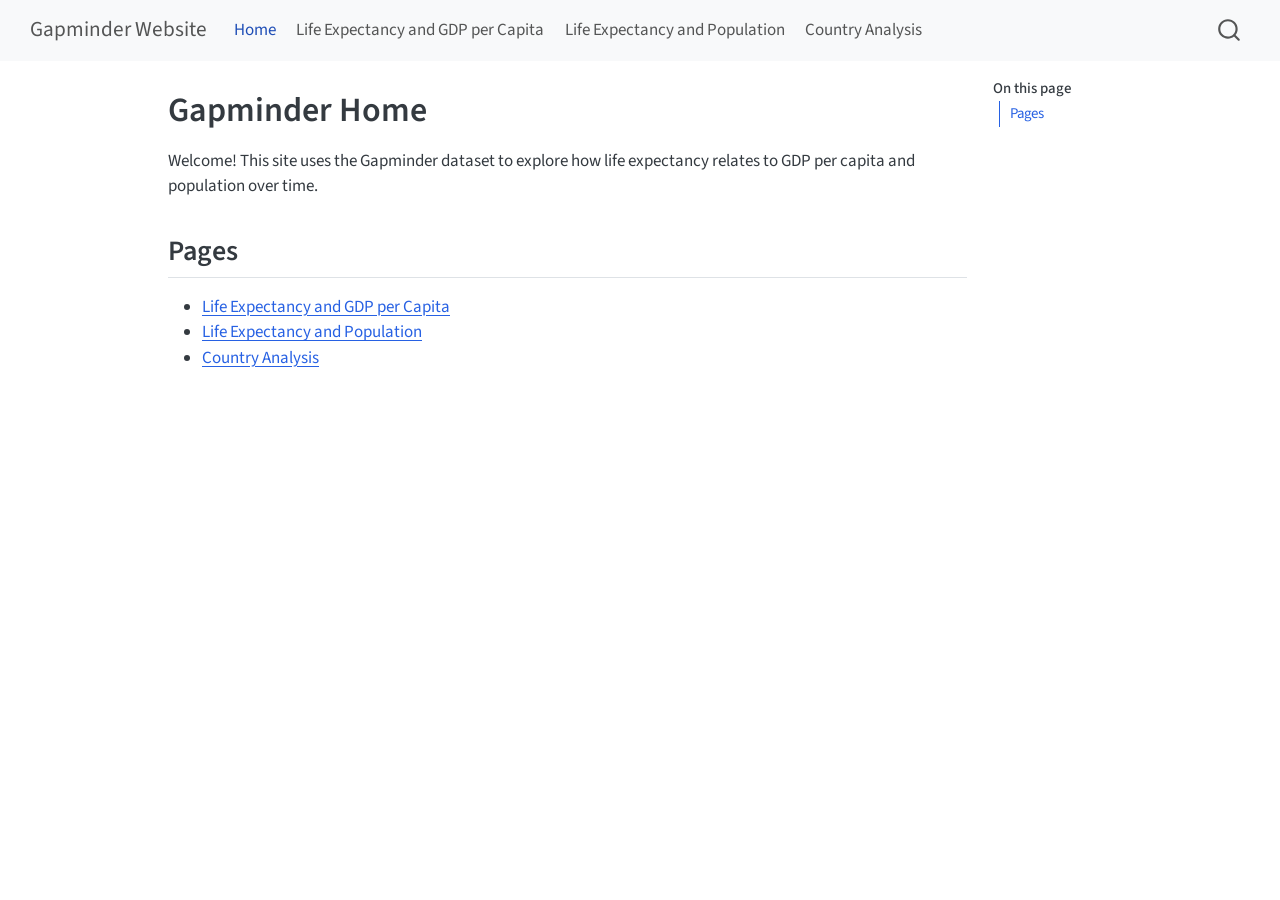
==== docs/index.html @ 2c4935e1 "Quarto website with gapminder pages" ====
<!DOCTYPE html>
<html xmlns="http://www.w3.org/1999/xhtml" lang="en" xml:lang="en"><head>

<meta charset="utf-8">
<meta name="generator" content="quarto-1.8.27">

<meta name="viewport" content="width=device-width, initial-scale=1.0, user-scalable=yes">


<title>Gapminder Home – Gapminder Website</title>
<style>
code{white-space: pre-wrap;}
span.smallcaps{font-variant: small-caps;}
div.columns{display: flex; gap: min(4vw, 1.5em);}
div.column{flex: auto; overflow-x: auto;}
div.hanging-indent{margin-left: 1.5em; text-indent: -1.5em;}
ul.task-list{list-style: none;}
ul.task-list li input[type="checkbox"] {
  width: 0.8em;
  margin: 0 0.8em 0.2em -1em; /* quarto-specific, see https://github.com/quarto-dev/quarto-cli/issues/4556 */ 
  vertical-align: middle;
}
</style>


<script src="site_libs/quarto-nav/quarto-nav.js"></script>
<script src="site_libs/quarto-nav/headroom.min.js"></script>
<script src="site_libs/clipboard/clipboard.min.js"></script>
<script src="site_libs/quarto-search/autocomplete.umd.js"></script>
<script src="site_libs/quarto-search/fuse.min.js"></script>
<script src="site_libs/quarto-search/quarto-search.js"></script>
<meta name="quarto:offset" content="./">
<script src="site_libs/quarto-html/quarto.js" type="module"></script>
<script src="site_libs/quarto-html/tabsets/tabsets.js" type="module"></script>
<script src="site_libs/quarto-html/axe/axe-check.js" type="module"></script>
<script src="site_libs/quarto-html/popper.min.js"></script>
<script src="site_libs/quarto-html/tippy.umd.min.js"></script>
<script src="site_libs/quarto-html/anchor.min.js"></script>
<link href="site_libs/quarto-html/tippy.css" rel="stylesheet">
<link href="site_libs/quarto-html/quarto-syntax-highlighting-ed96de9b727972fe78a7b5d16c58bf87.css" rel="stylesheet" id="quarto-text-highlighting-styles">
<script src="site_libs/bootstrap/bootstrap.min.js"></script>
<link href="site_libs/bootstrap/bootstrap-icons.css" rel="stylesheet">
<link href="site_libs/bootstrap/bootstrap-5b4ad623e5705c0698d39aec6f10cf02.min.css" rel="stylesheet" append-hash="true" id="quarto-bootstrap" data-mode="light">
<script id="quarto-search-options" type="application/json">{
  "location": "navbar",
  "copy-button": false,
  "collapse-after": 3,
  "panel-placement": "end",
  "type": "overlay",
  "limit": 50,
  "keyboard-shortcut": [
    "f",
    "/",
    "s"
  ],
  "show-item-context": false,
  "language": {
    "search-no-results-text": "No results",
    "search-matching-documents-text": "matching documents",
    "search-copy-link-title": "Copy link to search",
    "search-hide-matches-text": "Hide additional matches",
    "search-more-match-text": "more match in this document",
    "search-more-matches-text": "more matches in this document",
    "search-clear-button-title": "Clear",
    "search-text-placeholder": "",
    "search-detached-cancel-button-title": "Cancel",
    "search-submit-button-title": "Submit",
    "search-label": "Search"
  }
}</script>


</head>

<body class="nav-fixed quarto-light">

<div id="quarto-search-results"></div>
  <header id="quarto-header" class="headroom fixed-top">
    <nav class="navbar navbar-expand-lg " data-bs-theme="dark">
      <div class="navbar-container container-fluid">
      <div class="navbar-brand-container mx-auto">
    <a class="navbar-brand" href="./index.html">
    <span class="navbar-title">Gapminder Website</span>
    </a>
  </div>
            <div id="quarto-search" class="" title="Search"></div>
          <button class="navbar-toggler" type="button" data-bs-toggle="collapse" data-bs-target="#navbarCollapse" aria-controls="navbarCollapse" role="menu" aria-expanded="false" aria-label="Toggle navigation" onclick="if (window.quartoToggleHeadroom) { window.quartoToggleHeadroom(); }">
  <span class="navbar-toggler-icon"></span>
</button>
          <div class="collapse navbar-collapse" id="navbarCollapse">
            <ul class="navbar-nav navbar-nav-scroll me-auto">
  <li class="nav-item">
    <a class="nav-link active" href="./index.html" aria-current="page"> 
<span class="menu-text">Home</span></a>
  </li>  
  <li class="nav-item">
    <a class="nav-link" href="./life-gdp.html"> 
<span class="menu-text">Life Expectancy and GDP per Capita</span></a>
  </li>  
  <li class="nav-item">
    <a class="nav-link" href="./life-population.html"> 
<span class="menu-text">Life Expectancy and Population</span></a>
  </li>  
  <li class="nav-item">
    <a class="nav-link" href="./country.html"> 
<span class="menu-text">Country Analysis</span></a>
  </li>  
</ul>
          </div> <!-- /navcollapse -->
            <div class="quarto-navbar-tools">
</div>
      </div> <!-- /container-fluid -->
    </nav>
</header>
<!-- content -->
<div id="quarto-content" class="quarto-container page-columns page-rows-contents page-layout-article page-navbar">
<!-- sidebar -->
<!-- margin-sidebar -->
    <div id="quarto-margin-sidebar" class="sidebar margin-sidebar">
        <nav id="TOC" role="doc-toc" class="toc-active">
    <h2 id="toc-title">On this page</h2>
   
  <ul>
  <li><a href="#pages" id="toc-pages" class="nav-link active" data-scroll-target="#pages">Pages</a></li>
  </ul>
</nav>
    </div>
<!-- main -->
<main class="content" id="quarto-document-content">

<header id="title-block-header" class="quarto-title-block default">
<div class="quarto-title">
<h1 class="title">Gapminder Home</h1>
</div>



<div class="quarto-title-meta">

    
  
    
  </div>
  


</header>


<p>Welcome! This site uses the Gapminder dataset to explore how life expectancy relates to GDP per capita and population over time.</p>
<section id="pages" class="level2">
<h2 class="anchored" data-anchor-id="pages">Pages</h2>
<ul>
<li><a href="./life-gdp.html">Life Expectancy and GDP per Capita</a></li>
<li><a href="./life-population.html">Life Expectancy and Population</a></li>
<li><a href="./country.html">Country Analysis</a></li>
</ul>


</section>

</main> <!-- /main -->
<script id="quarto-html-after-body" type="application/javascript">
  window.document.addEventListener("DOMContentLoaded", function (event) {
    const icon = "";
    const anchorJS = new window.AnchorJS();
    anchorJS.options = {
      placement: 'right',
      icon: icon
    };
    anchorJS.add('.anchored');
    const isCodeAnnotation = (el) => {
      for (const clz of el.classList) {
        if (clz.startsWith('code-annotation-')) {                     
          return true;
        }
      }
      return false;
    }
    const onCopySuccess = function(e) {
      // button target
      const button = e.trigger;
      // don't keep focus
      button.blur();
      // flash "checked"
      button.classList.add('code-copy-button-checked');
      var currentTitle = button.getAttribute("title");
      button.setAttribute("title", "Copied!");
      let tooltip;
      if (window.bootstrap) {
        button.setAttribute("data-bs-toggle", "tooltip");
        button.setAttribute("data-bs-placement", "left");
        button.setAttribute("data-bs-title", "Copied!");
        tooltip = new bootstrap.Tooltip(button, 
          { trigger: "manual", 
            customClass: "code-copy-button-tooltip",
            offset: [0, -8]});
        tooltip.show();    
      }
      setTimeout(function() {
        if (tooltip) {
          tooltip.hide();
          button.removeAttribute("data-bs-title");
          button.removeAttribute("data-bs-toggle");
          button.removeAttribute("data-bs-placement");
        }
        button.setAttribute("title", currentTitle);
        button.classList.remove('code-copy-button-checked');
      }, 1000);
      // clear code selection
      e.clearSelection();
    }
    const getTextToCopy = function(trigger) {
      const outerScaffold = trigger.parentElement.cloneNode(true);
      const codeEl = outerScaffold.querySelector('code');
      for (const childEl of codeEl.children) {
        if (isCodeAnnotation(childEl)) {
          childEl.remove();
        }
      }
      return codeEl.innerText;
    }
    const clipboard = new window.ClipboardJS('.code-copy-button:not([data-in-quarto-modal])', {
      text: getTextToCopy
    });
    clipboard.on('success', onCopySuccess);
    if (window.document.getElementById('quarto-embedded-source-code-modal')) {
      const clipboardModal = new window.ClipboardJS('.code-copy-button[data-in-quarto-modal]', {
        text: getTextToCopy,
        container: window.document.getElementById('quarto-embedded-source-code-modal')
      });
      clipboardModal.on('success', onCopySuccess);
    }
      var localhostRegex = new RegExp(/^(?:http|https):\/\/localhost\:?[0-9]*\//);
      var mailtoRegex = new RegExp(/^mailto:/);
        var filterRegex = new RegExp('/' + window.location.host + '/');
      var isInternal = (href) => {
          return filterRegex.test(href) || localhostRegex.test(href) || mailtoRegex.test(href);
      }
      // Inspect non-navigation links and adorn them if external
     var links = window.document.querySelectorAll('a[href]:not(.nav-link):not(.navbar-brand):not(.toc-action):not(.sidebar-link):not(.sidebar-item-toggle):not(.pagination-link):not(.no-external):not([aria-hidden]):not(.dropdown-item):not(.quarto-navigation-tool):not(.about-link)');
      for (var i=0; i<links.length; i++) {
        const link = links[i];
        if (!isInternal(link.href)) {
          // undo the damage that might have been done by quarto-nav.js in the case of
          // links that we want to consider external
          if (link.dataset.originalHref !== undefined) {
            link.href = link.dataset.originalHref;
          }
        }
      }
    function tippyHover(el, contentFn, onTriggerFn, onUntriggerFn) {
      const config = {
        allowHTML: true,
        maxWidth: 500,
        delay: 100,
        arrow: false,
        appendTo: function(el) {
            return el.parentElement;
        },
        interactive: true,
        interactiveBorder: 10,
        theme: 'quarto',
        placement: 'bottom-start',
      };
      if (contentFn) {
        config.content = contentFn;
      }
      if (onTriggerFn) {
        config.onTrigger = onTriggerFn;
      }
      if (onUntriggerFn) {
        config.onUntrigger = onUntriggerFn;
      }
      window.tippy(el, config); 
    }
    const noterefs = window.document.querySelectorAll('a[role="doc-noteref"]');
    for (var i=0; i<noterefs.length; i++) {
      const ref = noterefs[i];
      tippyHover(ref, function() {
        // use id or data attribute instead here
        let href = ref.getAttribute('data-footnote-href') || ref.getAttribute('href');
        try { href = new URL(href).hash; } catch {}
        const id = href.replace(/^#\/?/, "");
        const note = window.document.getElementById(id);
        if (note) {
          return note.innerHTML;
        } else {
          return "";
        }
      });
    }
    const xrefs = window.document.querySelectorAll('a.quarto-xref');
    const processXRef = (id, note) => {
      // Strip column container classes
      const stripColumnClz = (el) => {
        el.classList.remove("page-full", "page-columns");
        if (el.children) {
          for (const child of el.children) {
            stripColumnClz(child);
          }
        }
      }
      stripColumnClz(note)
      if (id === null || id.startsWith('sec-')) {
        // Special case sections, only their first couple elements
        const container = document.createElement("div");
        if (note.children && note.children.length > 2) {
          container.appendChild(note.children[0].cloneNode(true));
          for (let i = 1; i < note.children.length; i++) {
            const child = note.children[i];
            if (child.tagName === "P" && child.innerText === "") {
              continue;
            } else {
              container.appendChild(child.cloneNode(true));
              break;
            }
          }
          if (window.Quarto?.typesetMath) {
            window.Quarto.typesetMath(container);
          }
          return container.innerHTML
        } else {
          if (window.Quarto?.typesetMath) {
            window.Quarto.typesetMath(note);
          }
          return note.innerHTML;
        }
      } else {
        // Remove any anchor links if they are present
        const anchorLink = note.querySelector('a.anchorjs-link');
        if (anchorLink) {
          anchorLink.remove();
        }
        if (window.Quarto?.typesetMath) {
          window.Quarto.typesetMath(note);
        }
        if (note.classList.contains("callout")) {
          return note.outerHTML;
        } else {
          return note.innerHTML;
        }
      }
    }
    for (var i=0; i<xrefs.length; i++) {
      const xref = xrefs[i];
      tippyHover(xref, undefined, function(instance) {
        instance.disable();
        let url = xref.getAttribute('href');
        let hash = undefined; 
        if (url.startsWith('#')) {
          hash = url;
        } else {
          try { hash = new URL(url).hash; } catch {}
        }
        if (hash) {
          const id = hash.replace(/^#\/?/, "");
          const note = window.document.getElementById(id);
          if (note !== null) {
            try {
              const html = processXRef(id, note.cloneNode(true));
              instance.setContent(html);
            } finally {
              instance.enable();
              instance.show();
            }
          } else {
            // See if we can fetch this
            fetch(url.split('#')[0])
            .then(res => res.text())
            .then(html => {
              const parser = new DOMParser();
              const htmlDoc = parser.parseFromString(html, "text/html");
              const note = htmlDoc.getElementById(id);
              if (note !== null) {
                const html = processXRef(id, note);
                instance.setContent(html);
              } 
            }).finally(() => {
              instance.enable();
              instance.show();
            });
          }
        } else {
          // See if we can fetch a full url (with no hash to target)
          // This is a special case and we should probably do some content thinning / targeting
          fetch(url)
          .then(res => res.text())
          .then(html => {
            const parser = new DOMParser();
            const htmlDoc = parser.parseFromString(html, "text/html");
            const note = htmlDoc.querySelector('main.content');
            if (note !== null) {
              // This should only happen for chapter cross references
              // (since there is no id in the URL)
              // remove the first header
              if (note.children.length > 0 && note.children[0].tagName === "HEADER") {
                note.children[0].remove();
              }
              const html = processXRef(null, note);
              instance.setContent(html);
            } 
          }).finally(() => {
            instance.enable();
            instance.show();
          });
        }
      }, function(instance) {
      });
    }
        let selectedAnnoteEl;
        const selectorForAnnotation = ( cell, annotation) => {
          let cellAttr = 'data-code-cell="' + cell + '"';
          let lineAttr = 'data-code-annotation="' +  annotation + '"';
          const selector = 'span[' + cellAttr + '][' + lineAttr + ']';
          return selector;
        }
        const selectCodeLines = (annoteEl) => {
          const doc = window.document;
          const targetCell = annoteEl.getAttribute("data-target-cell");
          const targetAnnotation = annoteEl.getAttribute("data-target-annotation");
          const annoteSpan = window.document.querySelector(selectorForAnnotation(targetCell, targetAnnotation));
          const lines = annoteSpan.getAttribute("data-code-lines").split(",");
          const lineIds = lines.map((line) => {
            return targetCell + "-" + line;
          })
          let top = null;
          let height = null;
          let parent = null;
          if (lineIds.length > 0) {
              //compute the position of the single el (top and bottom and make a div)
              const el = window.document.getElementById(lineIds[0]);
              top = el.offsetTop;
              height = el.offsetHeight;
              parent = el.parentElement.parentElement;
            if (lineIds.length > 1) {
              const lastEl = window.document.getElementById(lineIds[lineIds.length - 1]);
              const bottom = lastEl.offsetTop + lastEl.offsetHeight;
              height = bottom - top;
            }
            if (top !== null && height !== null && parent !== null) {
              // cook up a div (if necessary) and position it 
              let div = window.document.getElementById("code-annotation-line-highlight");
              if (div === null) {
                div = window.document.createElement("div");
                div.setAttribute("id", "code-annotation-line-highlight");
                div.style.position = 'absolute';
                parent.appendChild(div);
              }
              div.style.top = top - 2 + "px";
              div.style.height = height + 4 + "px";
              div.style.left = 0;
              let gutterDiv = window.document.getElementById("code-annotation-line-highlight-gutter");
              if (gutterDiv === null) {
                gutterDiv = window.document.createElement("div");
                gutterDiv.setAttribute("id", "code-annotation-line-highlight-gutter");
                gutterDiv.style.position = 'absolute';
                const codeCell = window.document.getElementById(targetCell);
                const gutter = codeCell.querySelector('.code-annotation-gutter');
                gutter.appendChild(gutterDiv);
              }
              gutterDiv.style.top = top - 2 + "px";
              gutterDiv.style.height = height + 4 + "px";
            }
            selectedAnnoteEl = annoteEl;
          }
        };
        const unselectCodeLines = () => {
          const elementsIds = ["code-annotation-line-highlight", "code-annotation-line-highlight-gutter"];
          elementsIds.forEach((elId) => {
            const div = window.document.getElementById(elId);
            if (div) {
              div.remove();
            }
          });
          selectedAnnoteEl = undefined;
        };
          // Handle positioning of the toggle
      window.addEventListener(
        "resize",
        throttle(() => {
          elRect = undefined;
          if (selectedAnnoteEl) {
            selectCodeLines(selectedAnnoteEl);
          }
        }, 10)
      );
      function throttle(fn, ms) {
      let throttle = false;
      let timer;
        return (...args) => {
          if(!throttle) { // first call gets through
              fn.apply(this, args);
              throttle = true;
          } else { // all the others get throttled
              if(timer) clearTimeout(timer); // cancel #2
              timer = setTimeout(() => {
                fn.apply(this, args);
                timer = throttle = false;
              }, ms);
          }
        };
      }
        // Attach click handler to the DT
        const annoteDls = window.document.querySelectorAll('dt[data-target-cell]');
        for (const annoteDlNode of annoteDls) {
          annoteDlNode.addEventListener('click', (event) => {
            const clickedEl = event.target;
            if (clickedEl !== selectedAnnoteEl) {
              unselectCodeLines();
              const activeEl = window.document.querySelector('dt[data-target-cell].code-annotation-active');
              if (activeEl) {
                activeEl.classList.remove('code-annotation-active');
              }
              selectCodeLines(clickedEl);
              clickedEl.classList.add('code-annotation-active');
            } else {
              // Unselect the line
              unselectCodeLines();
              clickedEl.classList.remove('code-annotation-active');
            }
          });
        }
    const findCites = (el) => {
      const parentEl = el.parentElement;
      if (parentEl) {
        const cites = parentEl.dataset.cites;
        if (cites) {
          return {
            el,
            cites: cites.split(' ')
          };
        } else {
          return findCites(el.parentElement)
        }
      } else {
        return undefined;
      }
    };
    var bibliorefs = window.document.querySelectorAll('a[role="doc-biblioref"]');
    for (var i=0; i<bibliorefs.length; i++) {
      const ref = bibliorefs[i];
      const citeInfo = findCites(ref);
      if (citeInfo) {
        tippyHover(citeInfo.el, function() {
          var popup = window.document.createElement('div');
          citeInfo.cites.forEach(function(cite) {
            var citeDiv = window.document.createElement('div');
            citeDiv.classList.add('hanging-indent');
            citeDiv.classList.add('csl-entry');
            var biblioDiv = window.document.getElementById('ref-' + cite);
            if (biblioDiv) {
              citeDiv.innerHTML = biblioDiv.innerHTML;
            }
            popup.appendChild(citeDiv);
          });
          return popup.innerHTML;
        });
      }
    }
  });
  </script>
</div> <!-- /content -->




</body></html>
---- docs/site_libs/quarto-html/tippy.css ----
.tippy-box[data-animation=fade][data-state=hidden]{opacity:0}[data-tippy-root]{max-width:calc(100vw - 10px)}.tippy-box{position:relative;background-color:#333;color:#fff;border-radius:4px;font-size:14px;line-height:1.4;white-space:normal;outline:0;transition-property:transform,visibility,opacity}.tippy-box[data-placement^=top]>.tippy-arrow{bottom:0}.tippy-box[data-placement^=top]>.tippy-arrow:before{bottom:-7px;left:0;border-width:8px 8px 0;border-top-color:initial;transform-origin:center top}.tippy-box[data-placement^=bottom]>.tippy-arrow{top:0}.tippy-box[data-placement^=bottom]>.tippy-arrow:before{top:-7px;left:0;border-width:0 8px 8px;border-bottom-color:initial;transform-origin:center bottom}.tippy-box[data-placement^=left]>.tippy-arrow{right:0}.tippy-box[data-placement^=left]>.tippy-arrow:before{border-width:8px 0 8px 8px;border-left-color:initial;right:-7px;transform-origin:center left}.tippy-box[data-placement^=right]>.tippy-arrow{left:0}.tippy-box[data-placement^=right]>.tippy-arrow:before{left:-7px;border-width:8px 8px 8px 0;border-right-color:initial;transform-origin:center right}.tippy-box[data-inertia][data-state=visible]{transition-timing-function:cubic-bezier(.54,1.5,.38,1.11)}.tippy-arrow{width:16px;height:16px;color:#333}.tippy-arrow:before{content:"";position:absolute;border-color:transparent;border-style:solid}.tippy-content{position:relative;padding:5px 9px;z-index:1}
---- docs/site_libs/quarto-html/quarto-syntax-highlighting-ed96de9b727972fe78a7b5d16c58bf87.css ----
/* quarto syntax highlight colors */
:root {
  --quarto-hl-ot-color: #003B4F;
  --quarto-hl-at-color: #657422;
  --quarto-hl-ss-color: #20794D;
  --quarto-hl-an-color: #5E5E5E;
  --quarto-hl-fu-color: #4758AB;
  --quarto-hl-st-color: #20794D;
  --quarto-hl-cf-color: #003B4F;
  --quarto-hl-op-color: #5E5E5E;
  --quarto-hl-er-color: #AD0000;
  --quarto-hl-bn-color: #AD0000;
  --quarto-hl-al-color: #AD0000;
  --quarto-hl-va-color: #111111;
  --quarto-hl-bu-color: inherit;
  --quarto-hl-ex-color: inherit;
  --quarto-hl-pp-color: #AD0000;
  --quarto-hl-in-color: #5E5E5E;
  --quarto-hl-vs-color: #20794D;
  --quarto-hl-wa-color: #5E5E5E;
  --quarto-hl-do-color: #5E5E5E;
  --quarto-hl-im-color: #00769E;
  --quarto-hl-ch-color: #20794D;
  --quarto-hl-dt-color: #AD0000;
  --quarto-hl-fl-color: #AD0000;
  --quarto-hl-co-color: #5E5E5E;
  --quarto-hl-cv-color: #5E5E5E;
  --quarto-hl-cn-color: #8f5902;
  --quarto-hl-sc-color: #5E5E5E;
  --quarto-hl-dv-color: #AD0000;
  --quarto-hl-kw-color: #003B4F;
}

/* other quarto variables */
:root {
  --quarto-font-monospace: SFMono-Regular, Menlo, Monaco, Consolas, "Liberation Mono", "Courier New", monospace;
}

/* syntax highlight based on Pandoc's rules */
pre > code.sourceCode > span {
  color: #003B4F;
}

code.sourceCode > span {
  color: #003B4F;
}

div.sourceCode,
div.sourceCode pre.sourceCode {
  color: #003B4F;
}

/* Normal */
code span {
  color: #003B4F;
}

/* Alert */
code span.al {
  color: #AD0000;
  font-style: inherit;
}

/* Annotation */
code span.an {
  color: #5E5E5E;
  font-style: inherit;
}

/* Attribute */
code span.at {
  color: #657422;
  font-style: inherit;
}

/* BaseN */
code span.bn {
  color: #AD0000;
  font-style: inherit;
}

/* BuiltIn */
code span.bu {
  font-style: inherit;
}

/* ControlFlow */
code span.cf {
  color: #003B4F;
  font-weight: bold;
  font-style: inherit;
}

/* Char */
code span.ch {
  color: #20794D;
  font-style: inherit;
}

/* Constant */
code span.cn {
  color: #8f5902;
  font-style: inherit;
}

/* Comment */
code span.co {
  color: #5E5E5E;
  font-style: inherit;
}

/* CommentVar */
code span.cv {
  color: #5E5E5E;
  font-style: italic;
}

/* Documentation */
code span.do {
  color: #5E5E5E;
  font-style: italic;
}

/* DataType */
code span.dt {
  color: #AD0000;
  font-style: inherit;
}

/* DecVal */
code span.dv {
  color: #AD0000;
  font-style: inherit;
}

/* Error */
code span.er {
  color: #AD0000;
  font-style: inherit;
}

/* Extension */
code span.ex {
  font-style: inherit;
}

/* Float */
code span.fl {
  color: #AD0000;
  font-style: inherit;
}

/* Function */
code span.fu {
  color: #4758AB;
  font-style: inherit;
}

/* Import */
code span.im {
  color: #00769E;
  font-style: inherit;
}

/* Information */
code span.in {
  color: #5E5E5E;
  font-style: inherit;
}

/* Keyword */
code span.kw {
  color: #003B4F;
  font-weight: bold;
  font-style: inherit;
}

/* Operator */
code span.op {
  color: #5E5E5E;
  font-style: inherit;
}

/* Other */
code span.ot {
  color: #003B4F;
  font-style: inherit;
}

/* Preprocessor */
code span.pp {
  color: #AD0000;
  font-style: inherit;
}

/* SpecialChar */
code span.sc {
  color: #5E5E5E;
  font-style: inherit;
}

/* SpecialString */
code span.ss {
  color: #20794D;
  font-style: inherit;
}

/* String */
code span.st {
  color: #20794D;
  font-style: inherit;
}

/* Variable */
code span.va {
  color: #111111;
  font-style: inherit;
}

/* VerbatimString */
code span.vs {
  color: #20794D;
  font-style: inherit;
}

/* Warning */
code span.wa {
  color: #5E5E5E;
  font-style: italic;
}

.prevent-inlining {
  content: "</";
}

/*# sourceMappingURL=0920dd6d7437995b8cdf7429764427b1.css.map */
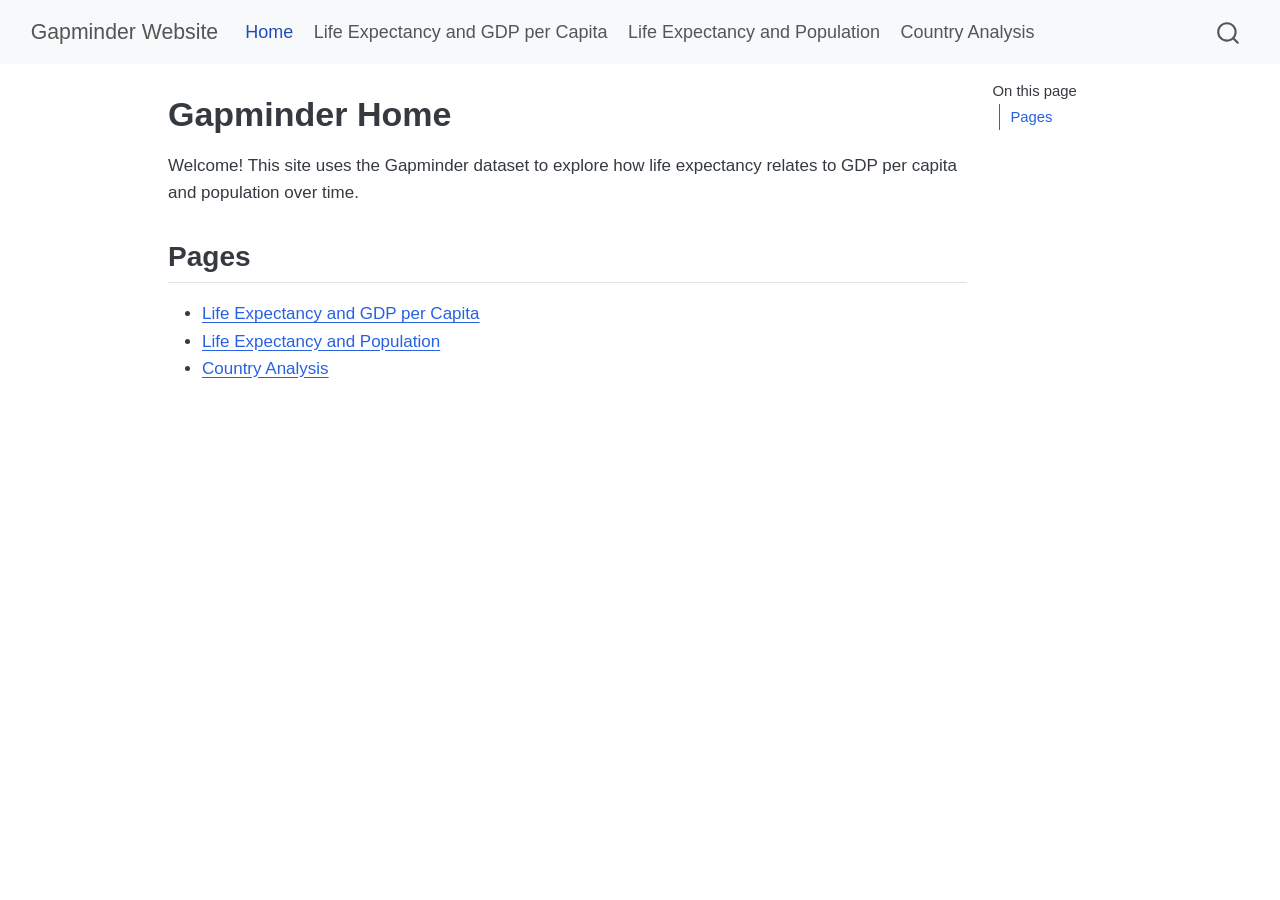
==== commit 74ba7fcd: "custom css and rerender" ====
--- a/docs/index.html
+++ b/docs/index.html
@@ -70,6 +70,7 @@
 }</script>
 
 
+<link rel="stylesheet" href="styles.css">
 </head>
 
 <body class="nav-fixed quarto-light">
--- a/docs/styles.css
+++ b/docs/styles.css
@@ -0,0 +1,27 @@
+body {
+  font-family: "Segoe UI", Arial, sans-serif;
+  line-height: 1.6;
+}
+
+h1,
+h2,
+h3 {
+  font-weight: 700;
+}
+
+.quarto-figure {
+  text-align: center;
+}
+
+img {
+  margin-top: 15px;
+  margin-bottom: 15px;
+}
+
+.navbar {
+  font-size: 18px;
+}
+
+section {
+  margin-bottom: 40px;
+}
